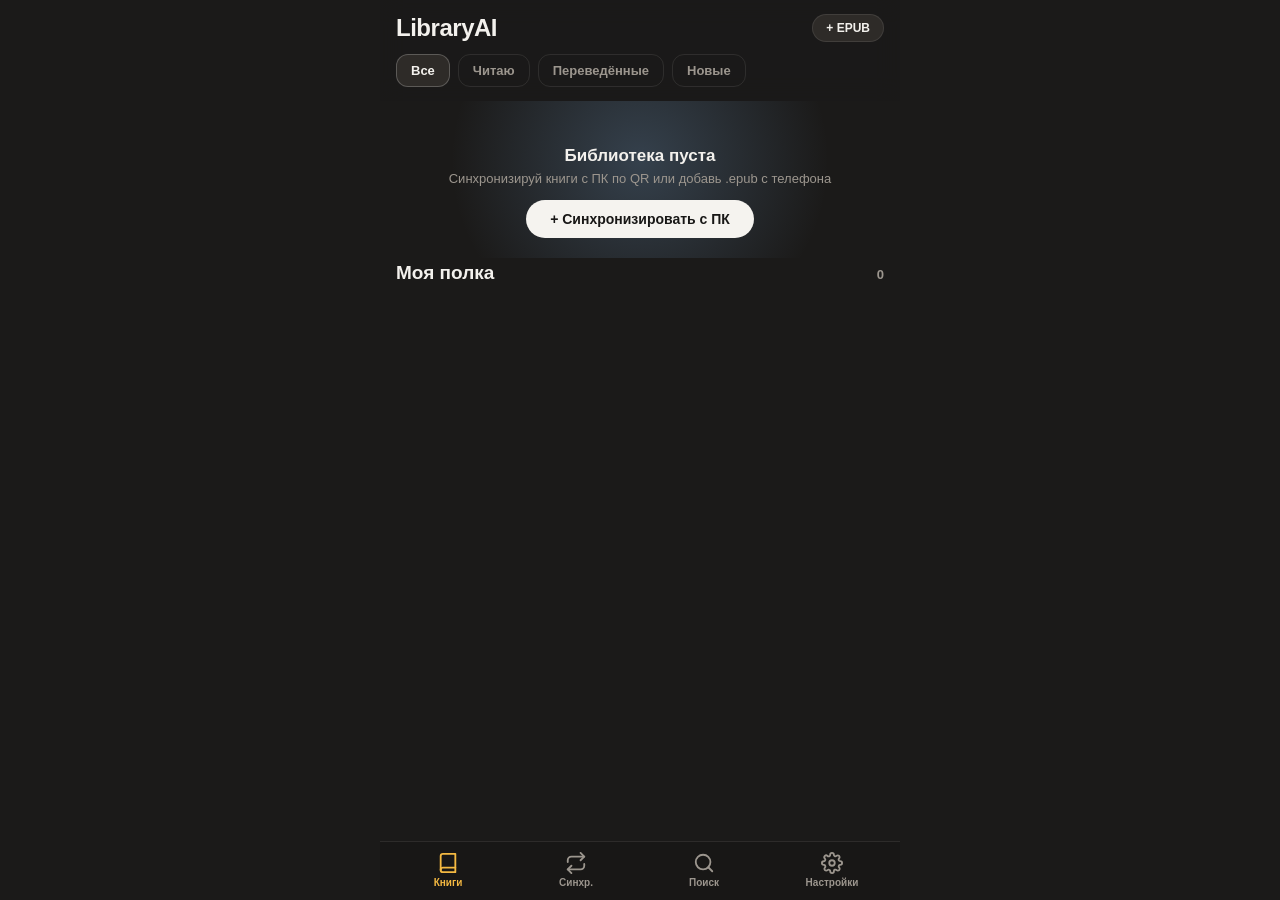
==== index.html @ d676bb5b "1.2" ====
<!DOCTYPE html>
<html lang="ru">
<head>
  <meta charset="UTF-8">
  <meta name="viewport" content="width=device-width, initial-scale=1.0, viewport-fit=cover">
  <meta name="theme-color" content="#1b1a19">
  <meta name="apple-mobile-web-app-capable" content="yes">
  <meta name="apple-mobile-web-app-status-bar-style" content="black-translucent">
  <title>LibraryAI</title>
  <link rel="manifest" href="manifest.webmanifest">
  <link rel="icon" type="image/png" href="icons/icon192.png">
  <link rel="apple-touch-icon" href="icons/icon192.png">
  <link rel="stylesheet" href="app.css">
</head>
<body>
  <!-- ОСНОВНОЙ ЭКРАН (4 вкладки: Книги / Синхр. / Поиск / Настройки) -->
  <div id="appShell" class="app-shell">
    <!-- ВКЛАДКА 1: МОИ КНИГИ (в стиле мобильных Яндекс Книг) -->
    <section id="viewLibrary" class="tab-view active">
      <header class="mob-top">
        <div class="mob-brand-row">
          <h1 class="mob-title">LibraryAI</h1>
          <button id="addEpubBtn" class="pill-btn-sm" type="button">+ EPUB</button>
          <input id="epubFileInput" type="file" accept=".epub" multiple class="hidden">
        </div>
        <div id="filterPills" class="filter-pills">
          <button class="f-pill active" data-filter="all" type="button">Все</button>
          <button class="f-pill" data-filter="reading" type="button">Читаю</button>
          <button class="f-pill" data-filter="translated" type="button">Переведённые</button>
          <button class="f-pill" data-filter="new" type="button">Новые</button>
        </div>
      </header>

      <!-- Герой-карусель обложек с мягким свечением -->
      <div id="heroSection" class="hero-carousel-wrap">
        <div id="heroAmbient" class="hero-ambient"></div>
        <div id="heroCarousel" class="hero-carousel"></div>
        <div id="heroInfo" class="hero-info">
          <div id="heroBookTitle" class="hero-book-title">Библиотека пуста</div>
          <div id="heroBookSub" class="hero-book-sub">Синхронизируй книги с ПК по QR или добавь .epub с телефона</div>
          <div class="hero-cta-row">
            <button id="heroPrimaryBtn" class="white-pill-btn" type="button">+ Синхронизировать с ПК</button>
          </div>
        </div>
      </div>

      <!-- Полка всех книг -->
      <div class="shelf-section">
        <div class="shelf-head">
          <h2 class="shelf-title">Моя полка</h2>
          <span id="shelfCount" class="shelf-count">0</span>
        </div>
        <div id="bookGrid" class="book-grid"></div>
      </div>
    </section>

    <!-- ВКЛАДКА 2: СИНХРОНИЗАЦИЯ С ПК -->
    <section id="viewSync" class="tab-view">
      <header class="mob-top">
        <h1 class="mob-title">Синхронизация</h1>
      </header>

      <div class="pane-body">
        <div class="mob-card">
          <div class="mob-card-title">Подключение к ПК по Wi-Fi (WebRTC)</div>
          <p class="mob-hint">Открой в расширении на ПК иконку телефона («Синхронизация») и введи 6-значный код или отсканируй QR.</p>

          <div class="pair-input-row">
            <input id="pairCodeInput" type="text" maxlength="8" placeholder="Код (напр. K7M9P2)" autocapitalize="characters" autocomplete="off">
            <button id="connectPairBtn" class="white-pill-btn sm" type="button">Синхр.</button>
          </div>

          <button id="scanQrBtn" class="ghost-btn full" type="button" style="margin-top:10px;">📷 Сканировать QR камерой</button>
          <div id="qrCameraWrap" class="qr-camera-wrap hidden">
            <video id="qrVideo" playsinline autoplay muted></video>
            <button id="stopScanBtn" class="ghost-btn sm" type="button">Закрыть камеру</button>
          </div>

          <div class="sync-progress-track">
            <div id="mobSyncBar" class="sync-progress-fill"></div>
          </div>
          <div id="mobSyncStatus" class="mob-sync-status">Готов к подключению</div>
        </div>

        <div class="mob-card">
          <div class="mob-card-title">Ручной перенос файлом (.json)</div>
          <p class="mob-hint">Запасной вариант без сети: экспортируй бэкап в расширении и импортируй его здесь (или обратно).</p>
          <div class="btn-pair">
            <button id="mobImportJsonBtn" class="ghost-btn" type="button">Импорт .json</button>
            <button id="mobExportJsonBtn" class="ghost-btn" type="button">Экспорт .json</button>
            <input id="mobImportJsonInput" type="file" accept=".json" class="hidden">
          </div>
        </div>
      </div>
    </section>

    <!-- ВКЛАДКА 3: ПОИСК -->
    <section id="viewSearch" class="tab-view">
      <header class="mob-top">
        <h1 class="mob-title">Поиск</h1>
        <div class="mob-search-box">
          <input id="mobSearchInput" type="search" placeholder="Название книги или автор...">
        </div>
      </header>
      <div class="pane-body">
        <div id="searchResultsGrid" class="book-grid"></div>
      </div>
    </section>

    <!-- ВКЛАДКА 4: НАСТРОЙКИ И ПАМЯТЬ -->
    <section id="viewSettings" class="tab-view">
      <header class="mob-top">
        <h1 class="mob-title">Настройки</h1>
      </header>

      <div class="pane-body">
        <!-- Автосинхронизация при запуске -->
        <div class="mob-card">
          <div class="mob-card-title">Синхронизация с ПК</div>
          <div class="mob-toggle-row">
            <div>
              <div style="font-size:13px;font-weight:600;">Автосинхронизация при запуске</div>
              <div class="mob-hint" style="margin:2px 0 0;">Проверяет связь с ПК один раз при открытии или перезапуске приложения — батарею в фоне не тратит.</div>
            </div>
            <label class="switch">
              <input id="mobAutoSyncToggle" type="checkbox">
              <span class="slider"></span>
            </label>
          </div>
          <div style="border-top:1px solid var(--border);margin-top:10px;padding-top:10px;">
            <div style="font-size:12px;font-weight:700;color:var(--muted);margin-bottom:8px;">Сохранённые связи</div>
            <div id="mobPairedList" class="storage-books-list">
              <div class="mob-hint" style="margin:0;">Пока нет сохранённых связей.</div>
            </div>
          </div>
        </div>

        <!-- Память и удаление книг -->
        <div class="mob-card">
          <div class="mob-card-head">
            <div class="mob-card-title">Память и книги</div>
            <span id="storageUsageLabel" class="mob-badge">0 Б</span>
          </div>
          <p class="mob-hint">Книги хранятся локально на телефоне (IndexedDB) и доступны офлайн. Выбери книги для удаления или очисти всю память.</p>

          <div id="storageBooksList" class="storage-books-list"></div>

          <div class="btn-pair" style="margin-top:12px;">
            <button id="deleteSelectedBooksBtn" class="danger-btn" type="button" disabled>Удалить выбранные</button>
            <button id="clearAllStorageBtn" class="danger-btn outline" type="button">Очистить всё</button>
          </div>
        </div>

        <!-- Настройки API для перевода глав в дороге -->
        <div class="mob-card">
          <div class="mob-card-title">Перевод глав в дороге (API)</div>
          <p class="mob-hint">Позволяет нажать «Перевести главу» прямо внутри читалки без ПК. Ключ хранится только на этом телефоне.</p>

          <div class="mob-field">
            <label for="mobApiProvider">Провайдер API</label>
            <select id="mobApiProvider">
              <option value="gemini">Google Gemini API</option>
              <option value="deepseek">DeepSeek API</option>
              <option value="openai">OpenAI / OpenRouter / Custom</option>
            </select>
          </div>
          <div class="mob-field">
            <label for="mobApiModel">Модель</label>
            <input id="mobApiModel" type="text" placeholder="gemini-2.5-flash">
          </div>
          <div class="mob-field">
            <label for="mobApiKey">API-ключ</label>
            <input id="mobApiKey" type="password" placeholder="Вставьте ключ API...">
          </div>
          <div class="mob-field">
            <label for="mobApiBaseUrl">Свой Base URL (необязательно)</label>
            <input id="mobApiBaseUrl" type="text" placeholder="По умолчанию официальный">
          </div>
          <div class="mob-field">
            <label for="mobTemp">Температура: <strong id="mobTempVal">0.7</strong></label>
            <input id="mobTemp" type="range" min="0" max="2" step="0.1" value="0.7">
          </div>
          <div class="mob-toggle-row">
            <span>Размышление (Thinking)</span>
            <label class="switch">
              <input id="mobThinking" type="checkbox">
              <span class="slider"></span>
            </label>
          </div>
          <button id="saveMobApiBtn" class="white-pill-btn full" type="button" style="margin-top:10px;">Сохранить настройки API</button>
        </div>
      </div>
    </section>

    <!-- ЛИПКАЯ ПЛАШКА «ПРОДОЛЖИТЬ ЧТЕНИЕ» (как в мобильных Яндекс Книгах) -->
    <div id="miniPlayer" class="mini-player hidden">
      <div id="miniCover" class="mini-cover"></div>
      <div class="mini-meta">
        <div id="miniTitle" class="mini-title"></div>
        <div id="miniSub" class="mini-sub"></div>
      </div>
      <button id="miniReadBtn" class="mini-read-btn" type="button">Читать</button>
    </div>

    <!-- НИЖНЯЯ НАВИГАЦИЯ -->
    <nav class="bottom-nav">
      <button class="bnav-btn active" data-tab="viewLibrary" type="button">
        <svg width="22" height="22" viewBox="0 0 24 24" fill="none" stroke="currentColor" stroke-width="2" stroke-linecap="round" stroke-linejoin="round"><path d="M4 19.5A2.5 2.5 0 0 1 6.5 17H20"/><path d="M6.5 2H20v20H6.5A2.5 2.5 0 0 1 4 19.5v-15A2.5 2.5 0 0 1 6.5 2z"/></svg>
        <span>Книги</span>
      </button>
      <button class="bnav-btn" data-tab="viewSync" type="button">
        <svg width="22" height="22" viewBox="0 0 24 24" fill="none" stroke="currentColor" stroke-width="2" stroke-linecap="round" stroke-linejoin="round"><polyline points="17 1 21 5 17 9"/><path d="M3 11V9a4 4 0 0 1 4-4h14"/><polyline points="7 23 3 19 7 15"/><path d="M21 13v2a4 4 0 0 1-4 4H3"/></svg>
        <span>Синхр.</span>
      </button>
      <button class="bnav-btn" data-tab="viewSearch" type="button">
        <svg width="22" height="22" viewBox="0 0 24 24" fill="none" stroke="currentColor" stroke-width="2" stroke-linecap="round" stroke-linejoin="round"><circle cx="11" cy="11" r="8"/><line x1="21" y1="21" x2="16.65" y2="16.65"/></svg>
        <span>Поиск</span>
      </button>
      <button class="bnav-btn" data-tab="viewSettings" type="button">
        <svg width="22" height="22" viewBox="0 0 24 24" fill="none" stroke="currentColor" stroke-width="2" stroke-linecap="round" stroke-linejoin="round"><circle cx="12" cy="12" r="3"/><path d="M19.4 15a1.65 1.65 0 0 0 .33 1.82l.06.06a2 2 0 1 1-2.83 2.83l-.06-.06a1.65 1.65 0 0 0-1.82-.33 1.65 1.65 0 0 0-1 1.51V21a2 2 0 1 1-4 0v-.09A1.65 1.65 0 0 0 9 19.4a1.65 1.65 0 0 0-1.82.33l-.06.06a2 2 0 1 1-2.83-2.83l.06-.06a1.65 1.65 0 0 0 .33-1.82 1.65 1.65 0 0 0-1.51-1H3a2 2 0 1 1 0-4h.09A1.65 1.65 0 0 0 4.6 9a1.65 1.65 0 0 0-.33-1.82l-.06-.06a2 2 0 1 1 2.83-2.83l.06.06a1.65 1.65 0 0 0 1.82.33H9a1.65 1.65 0 0 0 1-1.51V3a2 2 0 1 1 4 0v.09a1.65 1.65 0 0 0 1 1.51 1.65 1.65 0 0 0 1.82-.33l.06-.06a2 2 0 1 1 2.83 2.83l-.06.06a1.65 1.65 0 0 0-.33 1.82V9c.26.6.85 1 1.51 1H21a2 2 0 1 1 0 4h-.09a1.65 1.65 0 0 0-1.51 1z"/></svg>
        <span>Настройки</span>
      </button>
    </nav>
  </div>

  <!-- ПОЛНОЭКРАННАЯ МОБИЛЬНАЯ ЧИТАЛКА -->
  <div id="readerOverlay" class="reader-overlay hidden">
    <header id="rHeader" class="r-header">
      <button id="rBackBtn" class="r-icon-btn" type="button" aria-label="Назад">←</button>
      <div id="rBookTitle" class="r-book-title"></div>
      <div class="r-head-actions">
        <button id="rTocBtn" class="r-icon-btn" type="button" aria-label="Оглавление">☰</button>
        <button id="rSettingsBtn" class="r-icon-btn" type="button" aria-label="Вид">Aa</button>
      </div>
    </header>

    <div id="rScrollArea" class="r-scroll-area">
      <div class="r-chapter-head">
        <h2 id="rChapterTitle"></h2>
        <div id="rChapterSub" class="r-chapter-sub"></div>
        <div id="rChapterActions" class="r-chapter-actions hidden">
          <button id="rTranslateBtn" class="r-subtle-btn" type="button">Перевести главу</button>
          <button id="rStopTranslateBtn" class="r-subtle-btn danger hidden" type="button">Остановить</button>
          <button id="rToggleOrigBtn" class="r-subtle-btn hidden" type="button">Показать оригинал</button>
        </div>
      </div>
      <article id="rContent" class="r-content"></article>
      <div class="r-bottom-nav">
        <button id="rPrevBtn" class="r-nav-btn" type="button">← Пред. глава</button>
        <button id="rNextBtn" class="r-nav-btn" type="button">След. глава →</button>
      </div>
    </div>

    <!-- Шторка оглавления -->
    <div id="rSheetBackdrop" class="r-sheet-backdrop hidden"></div>
    <div id="rTocSheet" class="r-sheet hidden">
      <div class="r-sheet-head">
        <strong>Оглавление</strong>
        <button id="rCloseTocBtn" class="r-icon-btn" type="button">×</button>
      </div>
      <div id="rTocList" class="r-toc-list"></div>
    </div>

    <!-- Шторка настроек вида (Цвета / Текст) -->
    <div id="rAppearanceSheet" class="r-sheet hidden">
      <div class="r-sheet-head">
        <strong>Настройки чтения</strong>
        <button id="rCloseAppearanceBtn" class="r-icon-btn" type="button">×</button>
      </div>
      <div class="r-sheet-body">
        <div class="r-theme-row">
          <button class="r-theme-chip" data-theme="paper" style="background:#f9f8f4;color:#222;" type="button">Бумага</button>
          <button class="r-theme-chip" data-theme="sepia" style="background:#f3e8d2;color:#3d2f1e;" type="button">Сепия</button>
          <button class="r-theme-chip" data-theme="graphite" style="background:#1b1a19;color:#e6e2dc;" type="button">Графит</button>
          <button class="r-theme-chip" data-theme="night" style="background:#161d2b;color:#dce3f0;" type="button">Ночь</button>
          <button class="r-theme-chip" data-theme="oled" style="background:#000000;color:#d4d4d8;" type="button">OLED</button>
        </div>

        <div class="r-ctrl-row">
          <span>Размер шрифта</span>
          <div class="r-stepper">
            <button id="rFontMinus" type="button">−</button>
            <span id="rFontSizeVal">18 px</span>
            <button id="rFontPlus" type="button">+</button>
          </div>
        </div>
        <div class="r-ctrl-row">
          <span>Межстрочный</span>
          <div class="r-stepper">
            <button id="rLineMinus" type="button">−</button>
            <span id="rLineHeightVal">1.7</span>
            <button id="rLinePlus" type="button">+</button>
          </div>
        </div>
        <div class="r-ctrl-row">
          <span>Шрифт</span>
          <select id="rFontFamily" style="max-width:190px;">
            <option value='Georgia, "Times New Roman", serif'>Georgia (книжный)</option>
            <option value='-apple-system, BlinkMacSystemFont, "Segoe UI", Roboto, sans-serif'>Системный</option>
            <option value='"Palatino Linotype", Georgia, serif'>Palatino</option>
            <option value='Verdana, sans-serif'>Verdana</option>
          </select>
        </div>
        <div class="r-ctrl-row">
          <span>Свой шрифт (.ttf / .woff2)</span>
          <button id="rUploadFontBtn" class="ghost-btn sm" type="button">Загрузить</button>
          <input id="rUploadFontInput" type="file" accept=".ttf,.otf,.woff,.woff2" class="hidden">
        </div>
      </div>
    </div>
  </div>

  <div id="toast" class="toast hidden"></div>

  <script type="module" src="app.js"></script>
</body>
</html>
---- app.css ----
/* app.css — Мобильный дизайн LibraryAI PWA в стиле Яндекс Книг */

:root {
  --bg: #1b1a19;
  --surface: #242220;
  --surface-2: #2e2b28;
  --border: rgba(255, 255, 255, 0.09);
  --text: #f3f1ed;
  --muted: #9c968e;
  --accent: #f4b942;
  --danger: #f27474;
  --green: #6fcf97;

  --r-bg: #1b1a19;
  --r-text: #e6e2dc;
  --r-font: Georgia, "Times New Roman", serif;
  --r-size: 18px;
  --r-line: 1.7;
}

* {
  box-sizing: border-box;
  -webkit-tap-highlight-color: transparent;
  scrollbar-width: thin;
  scrollbar-color: rgba(255, 255, 255, 0.16) transparent;
}
::-webkit-scrollbar { width: 6px; height: 6px; }
::-webkit-scrollbar-track { background: transparent; }
::-webkit-scrollbar-thumb { background: rgba(255, 255, 255, 0.16); border-radius: 999px; }

html, body {
  margin: 0;
  padding: 0;
  background: var(--bg);
  color: var(--text);
  font-family: -apple-system, BlinkMacSystemFont, "Segoe UI", Roboto, Inter, sans-serif;
  font-size: 14px;
  min-height: 100dvh;
  overscroll-behavior-y: none;
}

.hidden { display: none !important; }

.app-shell {
  max-width: 520px;
  margin: 0 auto;
  min-height: 100dvh;
  padding-bottom: calc(134px + env(safe-area-inset-bottom));
}

.tab-view { display: none; animation: fadeUp 0.2s ease; }
.tab-view.active { display: block; }
@keyframes fadeUp {
  from { opacity: 0; transform: translateY(6px); }
  to { opacity: 1; transform: translateY(0); }
}

/* Шапка */
.mob-top {
  padding: calc(14px + env(safe-area-inset-top)) 16px 10px;
  position: sticky;
  top: 0;
  z-index: 20;
  background: rgba(27, 26, 25, 0.92);
  backdrop-filter: blur(12px);
}

.mob-brand-row {
  display: flex;
  align-items: center;
  justify-content: space-between;
  margin-bottom: 12px;
}

.mob-title {
  margin: 0;
  font-size: 24px;
  font-weight: 800;
  letter-spacing: -0.02em;
}

.pill-btn-sm {
  border: 1px solid var(--border);
  background: var(--surface-2);
  color: var(--text);
  border-radius: 999px;
  padding: 6px 13px;
  font-size: 12px;
  font-weight: 700;
  cursor: pointer;
}

.filter-pills {
  display: flex;
  gap: 8px;
  overflow-x: auto;
  padding-bottom: 4px;
  scrollbar-width: none;
}
.filter-pills::-webkit-scrollbar { display: none; }

.f-pill {
  flex-shrink: 0;
  border: 1px solid var(--border);
  background: transparent;
  color: var(--muted);
  border-radius: 12px;
  padding: 8px 14px;
  font-size: 13px;
  font-weight: 600;
  cursor: pointer;
  transition: background 0.15s, color 0.15s, border-color 0.15s;
}
.f-pill.active {
  background: var(--surface-2);
  border-color: rgba(255, 255, 255, 0.22);
  color: var(--text);
}

/* Герой-карусель обложек с фоновым свечением (как в Яндекс Книгах) */
.hero-carousel-wrap {
  position: relative;
  padding: 14px 0 20px;
  overflow: hidden;
}

.hero-ambient {
  position: absolute;
  inset: 0;
  background: radial-gradient(circle at 50% 38%, rgba(120, 165, 210, 0.28), transparent 68%);
  pointer-events: none;
  transition: background 0.35s ease;
}

.hero-carousel {
  position: relative;
  display: flex;
  gap: 16px;
  overflow-x: auto;
  scroll-snap-type: x mandatory;
  padding: 8px calc(50% - 88px);
  scrollbar-width: none;
}
.hero-carousel::-webkit-scrollbar { display: none; }

.hero-slide {
  flex: 0 0 176px;
  scroll-snap-align: center;
  transition: transform 0.25s ease, opacity 0.25s ease;
  opacity: 0.55;
  transform: scale(0.9);
  cursor: pointer;
}
.hero-slide.active {
  opacity: 1;
  transform: scale(1);
}

.cover-card {
  position: relative;
  width: 100%;
  aspect-ratio: 2 / 3;
  border-radius: 12px;
  overflow: hidden;
  background: var(--surface-2);
  box-shadow: 0 12px 28px rgba(0, 0, 0, 0.45);
}
.cover-card img {
  width: 100%;
  height: 100%;
  object-fit: cover;
  display: block;
}

.typo-cover {
  width: 100%;
  height: 100%;
  padding: 14px 12px;
  display: flex;
  flex-direction: column;
  justify-content: space-between;
  color: #191817;
}
.typo-author { font-size: 10px; font-weight: 700; opacity: 0.65; }
.typo-title {
  font-size: 15px;
  font-weight: 800;
  line-height: 1.2;
  display: -webkit-box;
  -webkit-line-clamp: 5;
  -webkit-box-orient: vertical;
  overflow: hidden;
}
.typo-ext { font-size: 9px; font-weight: 800; opacity: 0.5; letter-spacing: 0.08em; }

.cover-pct {
  position: absolute;
  top: 7px;
  right: 7px;
  background: rgba(20, 19, 18, 0.8);
  color: #fff;
  font-size: 10px;
  font-weight: 700;
  padding: 2px 7px;
  border-radius: 999px;
}
.cover-pct.done { background: rgba(111, 207, 151, 0.9); color: #111; }

.hero-info {
  position: relative;
  text-align: center;
  padding: 14px 20px 0;
}
.hero-book-title {
  font-size: 17px;
  font-weight: 800;
  line-height: 1.3;
  margin-bottom: 4px;
}
.hero-book-sub {
  font-size: 13px;
  color: var(--muted);
  margin-bottom: 14px;
}
.hero-cta-row {
  display: flex;
  justify-content: center;
}

.white-pill-btn {
  border: none;
  background: #f5f3ef;
  color: #181716;
  border-radius: 999px;
  padding: 11px 24px;
  font-size: 14px;
  font-weight: 700;
  cursor: pointer;
}
.white-pill-btn.sm { padding: 9px 16px; font-size: 13px; }
.white-pill-btn.full { width: 100%; }

/* Полка книг */
.shelf-section { padding: 4px 16px 16px; }
.shelf-head {
  display: flex;
  align-items: baseline;
  justify-content: space-between;
  margin-bottom: 12px;
}
.shelf-title { margin: 0; font-size: 19px; font-weight: 800; }
.shelf-count { font-size: 13px; color: var(--muted); font-weight: 600; }

.book-grid {
  display: grid;
  grid-template-columns: repeat(3, minmax(0, 1fr));
  gap: 14px 11px;
}
.grid-book { cursor: pointer; }
.grid-book-title {
  font-size: 12px;
  font-weight: 700;
  margin-top: 6px;
  display: -webkit-box;
  -webkit-line-clamp: 2;
  -webkit-box-orient: vertical;
  overflow: hidden;
  line-height: 1.25;
}
.grid-book-sub {
  font-size: 11px;
  color: var(--muted);
  margin-top: 2px;
}

/* Липкая плашка «Продолжить чтение» */
.mini-player {
  position: fixed;
  left: 50%;
  transform: translateX(-50%);
  bottom: calc(62px + env(safe-area-inset-bottom));
  width: min(504px, calc(100% - 16px));
  background: rgba(36, 34, 32, 0.96);
  backdrop-filter: blur(14px);
  border: 1px solid var(--border);
  border-radius: 16px;
  padding: 8px 10px;
  display: flex;
  align-items: center;
  gap: 10px;
  z-index: 35;
  box-shadow: 0 10px 28px rgba(0, 0, 0, 0.5);
}
.mini-cover {
  width: 36px;
  height: 50px;
  border-radius: 6px;
  overflow: hidden;
  flex-shrink: 0;
  background: var(--surface-2);
}
.mini-cover img { width: 100%; height: 100%; object-fit: cover; display: block; }
.mini-meta { min-width: 0; flex: 1; }
.mini-title {
  font-size: 13px;
  font-weight: 700;
  overflow: hidden;
  text-overflow: ellipsis;
  white-space: nowrap;
}
.mini-sub {
  font-size: 11px;
  color: var(--muted);
  overflow: hidden;
  text-overflow: ellipsis;
  white-space: nowrap;
}
.mini-read-btn {
  border: none;
  background: var(--surface-2);
  color: var(--text);
  border-radius: 999px;
  padding: 8px 16px;
  font-size: 13px;
  font-weight: 700;
  cursor: pointer;
  flex-shrink: 0;
}

/* Нижняя навигация */
.bottom-nav {
  position: fixed;
  left: 50%;
  transform: translateX(-50%);
  bottom: 0;
  width: min(520px, 100%);
  background: rgba(24, 23, 22, 0.96);
  backdrop-filter: blur(14px);
  border-top: 1px solid var(--border);
  display: grid;
  grid-template-columns: repeat(4, 1fr);
  padding: 6px 4px calc(8px + env(safe-area-inset-bottom));
  z-index: 40;
}
.bnav-btn {
  border: none;
  background: transparent;
  color: var(--muted);
  display: flex;
  flex-direction: column;
  align-items: center;
  gap: 3px;
  font-size: 10px;
  font-weight: 600;
  padding: 4px 0;
  cursor: pointer;
}
.bnav-btn.active { color: var(--accent); }

/* Вкладки Синхр / Поиск / Настройки */
.pane-body {
  padding: 8px 16px 24px;
  display: flex;
  flex-direction: column;
  gap: 14px;
}
.mob-card {
  background: var(--surface);
  border: 1px solid var(--border);
  border-radius: 16px;
  padding: 16px;
}
.mob-card-head {
  display: flex;
  align-items: center;
  justify-content: space-between;
  margin-bottom: 4px;
}
.mob-card-title { font-size: 15px; font-weight: 800; margin-bottom: 6px; }
.mob-hint { font-size: 12px; color: var(--muted); margin: 0 0 12px; line-height: 1.45; }
.mob-badge {
  font-size: 12px;
  font-weight: 700;
  color: var(--accent);
  background: rgba(244, 185, 66, 0.14);
  padding: 3px 10px;
  border-radius: 999px;
}

.pair-input-row { display: flex; gap: 8px; }
.pair-input-row input, .mob-field input, .mob-field select, .mob-search-box input {
  width: 100%;
  background: var(--bg);
  color: var(--text);
  border: 1px solid var(--border);
  border-radius: 12px;
  padding: 10px 12px;
  font-size: 14px;
  font-family: inherit;
}
.pair-input-row input {
  font-family: ui-monospace, monospace;
  font-weight: 700;
  letter-spacing: 0.12em;
  text-transform: uppercase;
}

.ghost-btn {
  border: 1px solid var(--border);
  background: var(--surface-2);
  color: var(--text);
  border-radius: 12px;
  padding: 10px 14px;
  font-size: 13px;
  font-weight: 700;
  cursor: pointer;
}
.ghost-btn.full { width: 100%; }
.ghost-btn.sm { padding: 7px 12px; font-size: 12px; }

.danger-btn {
  border: 1px solid rgba(242, 116, 116, 0.45);
  background: rgba(242, 116, 116, 0.16);
  color: var(--danger);
  border-radius: 12px;
  padding: 10px 12px;
  font-size: 13px;
  font-weight: 700;
  cursor: pointer;
  flex: 1;
}
.danger-btn:disabled { opacity: 0.4; }
.danger-btn.outline { background: transparent; }

.btn-pair { display: flex; gap: 8px; }
.btn-pair > * { flex: 1; }

.qr-camera-wrap {
  margin-top: 10px;
  display: flex;
  flex-direction: column;
  align-items: center;
  gap: 8px;
}
.qr-camera-wrap video {
  width: 100%;
  max-height: 240px;
  border-radius: 12px;
  background: #000;
  object-fit: cover;
}

.sync-progress-track {
  height: 6px;
  border-radius: 999px;
  background: var(--bg);
  overflow: hidden;
  margin: 12px 0 6px;
}
.sync-progress-fill {
  height: 100%;
  width: 0%;
  background: linear-gradient(90deg, #ff7a00, #f4b942);
  transition: width 0.2s;
}
.mob-sync-status { font-size: 12px; color: var(--muted); }

/* Менеджер памяти */
.storage-books-list {
  display: flex;
  flex-direction: column;
  gap: 8px;
  max-height: 260px;
  overflow-y: auto;
}
.storage-book-row {
  display: flex;
  align-items: center;
  gap: 10px;
  background: var(--bg);
  border: 1px solid var(--border);
  border-radius: 11px;
  padding: 9px 11px;
}
.storage-book-row input[type="checkbox"] {
  accent-color: var(--accent);
  width: 16px;
  height: 16px;
  flex-shrink: 0;
}
.storage-book-meta { min-width: 0; flex: 1; }
.storage-book-title {
  font-size: 13px;
  font-weight: 700;
  overflow: hidden;
  text-overflow: ellipsis;
  white-space: nowrap;
}
.storage-book-sub { font-size: 11px; color: var(--muted); }

.mob-field { margin-bottom: 10px; }
.mob-field label { display: block; font-size: 12px; color: var(--muted); margin-bottom: 4px; font-weight: 600; }
.mob-toggle-row {
  display: flex;
  align-items: center;
  justify-content: space-between;
  padding: 6px 0;
}

.switch { position: relative; display: inline-block; width: 42px; height: 24px; }
.switch input { opacity: 0; width: 0; height: 0; }
.slider { position: absolute; inset: 0; background: #44403c; border-radius: 999px; transition: 0.2s; cursor: pointer; }
.slider::before {
  content: ""; position: absolute; width: 18px; height: 18px; left: 3px; bottom: 3px;
  background: #fff; border-radius: 50%; transition: 0.2s;
}
.switch input:checked + .slider { background: var(--accent); }
.switch input:checked + .slider::before { transform: translateX(18px); }

/* ПОЛНОЭКРАННАЯ ЧИТАЛКА */
.reader-overlay {
  position: fixed;
  inset: 0;
  z-index: 80;
  background: var(--r-bg);
  color: var(--r-text);
  display: flex;
  flex-direction: column;
}
.r-header {
  display: flex;
  align-items: center;
  justify-content: space-between;
  gap: 8px;
  padding: calc(10px + env(safe-area-inset-top)) 12px 10px;
  border-bottom: 1px solid rgba(128, 128, 128, 0.16);
  background: var(--r-bg);
  transition: transform 0.2s ease, opacity 0.2s ease;
}
.r-header.chrome-hidden { transform: translateY(-100%); opacity: 0; pointer-events: none; position: absolute; left: 0; right: 0; }

.r-book-title {
  flex: 1;
  min-width: 0;
  font-size: 14px;
  font-weight: 700;
  overflow: hidden;
  text-overflow: ellipsis;
  white-space: nowrap;
}
.r-head-actions { display: flex; gap: 6px; }
.r-icon-btn {
  border: 1px solid rgba(128, 128, 128, 0.22);
  background: rgba(128, 128, 128, 0.12);
  color: inherit;
  border-radius: 10px;
  padding: 6px 11px;
  font-size: 14px;
  font-weight: 700;
  cursor: pointer;
}

.r-scroll-area {
  flex: 1;
  overflow-y: auto;
  padding: 20px 18px calc(40px + env(safe-area-inset-bottom));
  max-width: 720px;
  width: 100%;
  margin: 0 auto;
}
.r-chapter-head { text-align: center; margin-bottom: 24px; }
.r-chapter-head h2 { margin: 0 0 6px; font-size: 22px; font-family: var(--r-font); }
.r-chapter-sub { font-size: 12px; opacity: 0.6; }
.r-chapter-actions { display: flex; justify-content: center; gap: 8px; margin-top: 12px; flex-wrap: wrap; }
.r-subtle-btn {
  border: 1px solid rgba(128, 128, 128, 0.28);
  background: rgba(128, 128, 128, 0.12);
  color: inherit;
  border-radius: 999px;
  padding: 6px 14px;
  font-size: 12px;
  font-weight: 600;
  cursor: pointer;
}
.r-subtle-btn.danger { border-color: rgba(242, 116, 116, 0.5); color: var(--danger); }

.r-content {
  font-family: var(--r-font);
  font-size: var(--r-size);
  line-height: var(--r-line);
}
.r-content p {
  margin: 0 0 14px;
  text-indent: 1.3em;
}
.r-illustration {
  margin: 18px auto 22px;
  text-align: center;
}
.r-illustration img {
  max-width: 100%;
  max-height: 70vh;
  border-radius: 10px;
  box-shadow: 0 8px 24px rgba(0, 0, 0, 0.35);
}

.r-bottom-nav {
  display: flex;
  justify-content: space-between;
  gap: 10px;
  margin-top: 32px;
  padding-top: 18px;
  border-top: 1px solid rgba(128, 128, 128, 0.18);
}
.r-nav-btn {
  flex: 1;
  border: 1px solid rgba(128, 128, 128, 0.25);
  background: rgba(128, 128, 128, 0.12);
  color: inherit;
  border-radius: 12px;
  padding: 12px;
  font-size: 13px;
  font-weight: 700;
  cursor: pointer;
}
.r-nav-btn:disabled { opacity: 0.35; }

/* Шторки читалки (bottom sheet) */
.r-sheet-backdrop {
  position: fixed;
  inset: 0;
  background: rgba(0, 0, 0, 0.55);
  z-index: 90;
}
.r-sheet {
  position: fixed;
  left: 50%;
  transform: translateX(-50%);
  bottom: 0;
  width: min(520px, 100%);
  max-height: 72dvh;
  background: #23211f;
  color: #f3f1ed;
  border-top-left-radius: 20px;
  border-top-right-radius: 20px;
  border-top: 1px solid var(--border);
  z-index: 95;
  display: flex;
  flex-direction: column;
  padding-bottom: env(safe-area-inset-bottom);
}
.r-sheet-head {
  padding: 14px 16px;
  border-bottom: 1px solid var(--border);
  display: flex;
  align-items: center;
  justify-content: space-between;
}
.r-sheet-body {
  padding: 14px 16px 20px;
  overflow-y: auto;
  display: flex;
  flex-direction: column;
  gap: 14px;
}
.r-toc-list {
  overflow-y: auto;
  padding: 6px 12px 18px;
}
.r-toc-item {
  padding: 11px 10px;
  border-bottom: 1px solid var(--border);
  display: flex;
  justify-content: space-between;
  gap: 10px;
  font-size: 13px;
  cursor: pointer;
}
.r-toc-item.active { color: var(--accent); font-weight: 700; }
.r-toc-item.untranslated { opacity: 0.65; }

.r-theme-row { display: flex; gap: 8px; overflow-x: auto; }
.r-theme-chip {
  flex: 1;
  min-width: 66px;
  padding: 10px 6px;
  border-radius: 10px;
  border: 2px solid transparent;
  font-size: 12px;
  font-weight: 700;
  cursor: pointer;
}
.r-theme-chip.active { border-color: var(--accent); }

.r-ctrl-row {
  display: flex;
  align-items: center;
  justify-content: space-between;
  gap: 10px;
  font-size: 13px;
}
.r-stepper { display: flex; align-items: center; gap: 10px; }
.r-stepper button {
  width: 32px;
  height: 32px;
  border-radius: 8px;
  border: 1px solid var(--border);
  background: var(--surface-2);
  color: var(--text);
  font-size: 16px;
  font-weight: 700;
  cursor: pointer;
}

.toast {
  position: fixed;
  left: 50%;
  transform: translateX(-50%);
  bottom: calc(80px + env(safe-area-inset-bottom));
  background: #2f2c29;
  color: #fff;
  border: 1px solid rgba(255, 255, 255, 0.14);
  padding: 10px 16px;
  border-radius: 999px;
  font-size: 13px;
  font-weight: 600;
  z-index: 120;
  box-shadow: 0 8px 24px rgba(0, 0, 0, 0.5);
  max-width: 90vw;
  text-align: center;
}
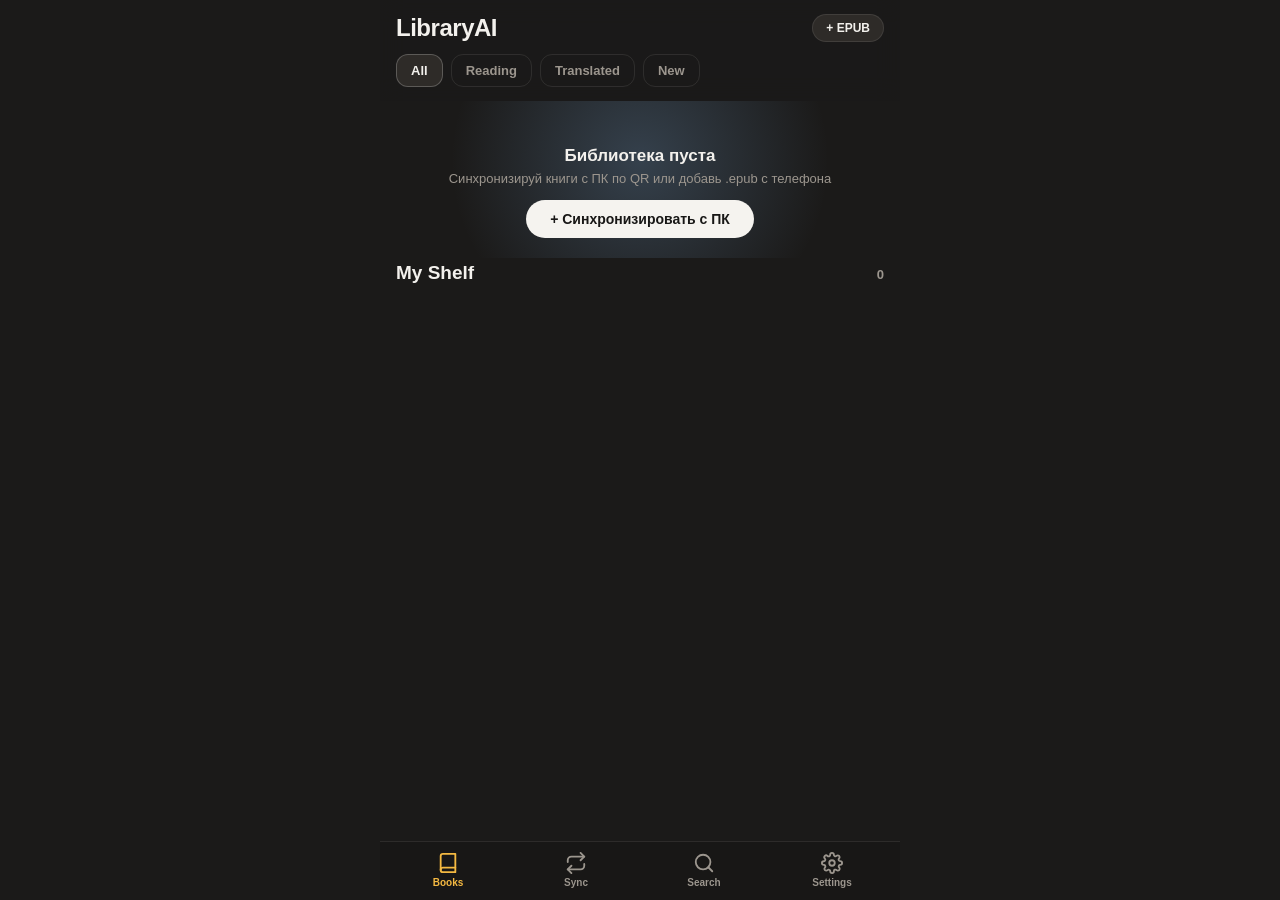
==== commit 760d5290: "1.4" ====
--- a/index.html
+++ b/index.html
@@ -114,6 +114,18 @@
       </header>
 
       <div class="pane-body">
+        <!-- Язык интерфейса -->
+        <div class="mob-card">
+          <div class="mob-card-title">Язык интерфейса</div>
+          <div class="mob-field" style="margin-bottom:0;">
+            <select id="mobUiLang">
+              <option value="auto">Авто (как в браузере)</option>
+              <option value="ru">Русский</option>
+              <option value="en">English</option>
+            </select>
+          </div>
+        </div>
+
         <!-- Автосинхронизация при запуске -->
         <div class="mob-card">
           <div class="mob-card-title">Синхронизация с ПК</div>
--- a/app.css
+++ b/app.css
@@ -504,10 +504,15 @@
   display: flex;
   align-items: center;
   justify-content: space-between;
+  gap: 14px;
   padding: 6px 0;
 }
-
-.switch { position: relative; display: inline-block; width: 42px; height: 24px; }
+.mob-toggle-row > div {
+  min-width: 0;
+  flex: 1;
+}
+
+.switch { position: relative; display: inline-block; width: 44px; min-width: 44px; height: 24px; flex-shrink: 0; }
 .switch input { opacity: 0; width: 0; height: 0; }
 .slider { position: absolute; inset: 0; background: #44403c; border-radius: 999px; transition: 0.2s; cursor: pointer; }
 .slider::before {
@@ -515,7 +520,7 @@
   background: #fff; border-radius: 50%; transition: 0.2s;
 }
 .switch input:checked + .slider { background: var(--accent); }
-.switch input:checked + .slider::before { transform: translateX(18px); }
+.switch input:checked + .slider::before { transform: translateX(20px); }
 
 /* ПОЛНОЭКРАННАЯ ЧИТАЛКА */
 .reader-overlay {
